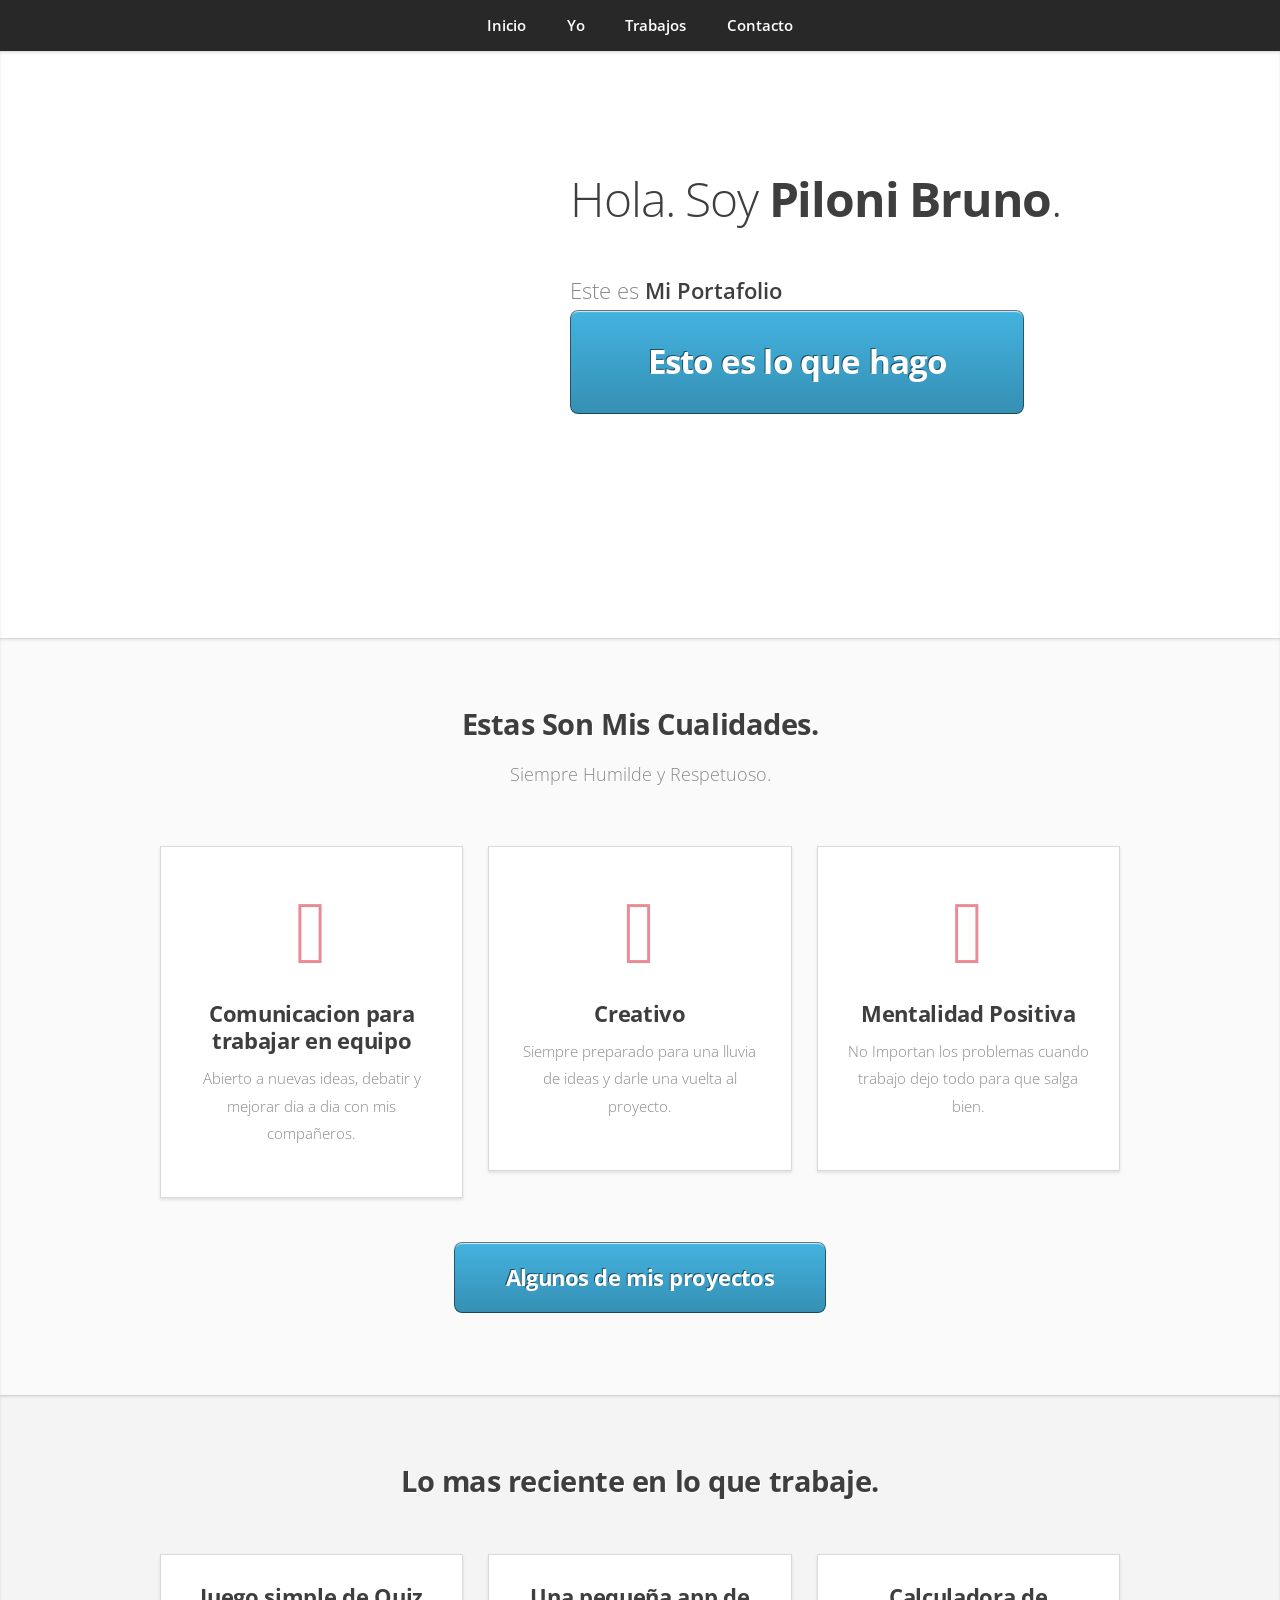
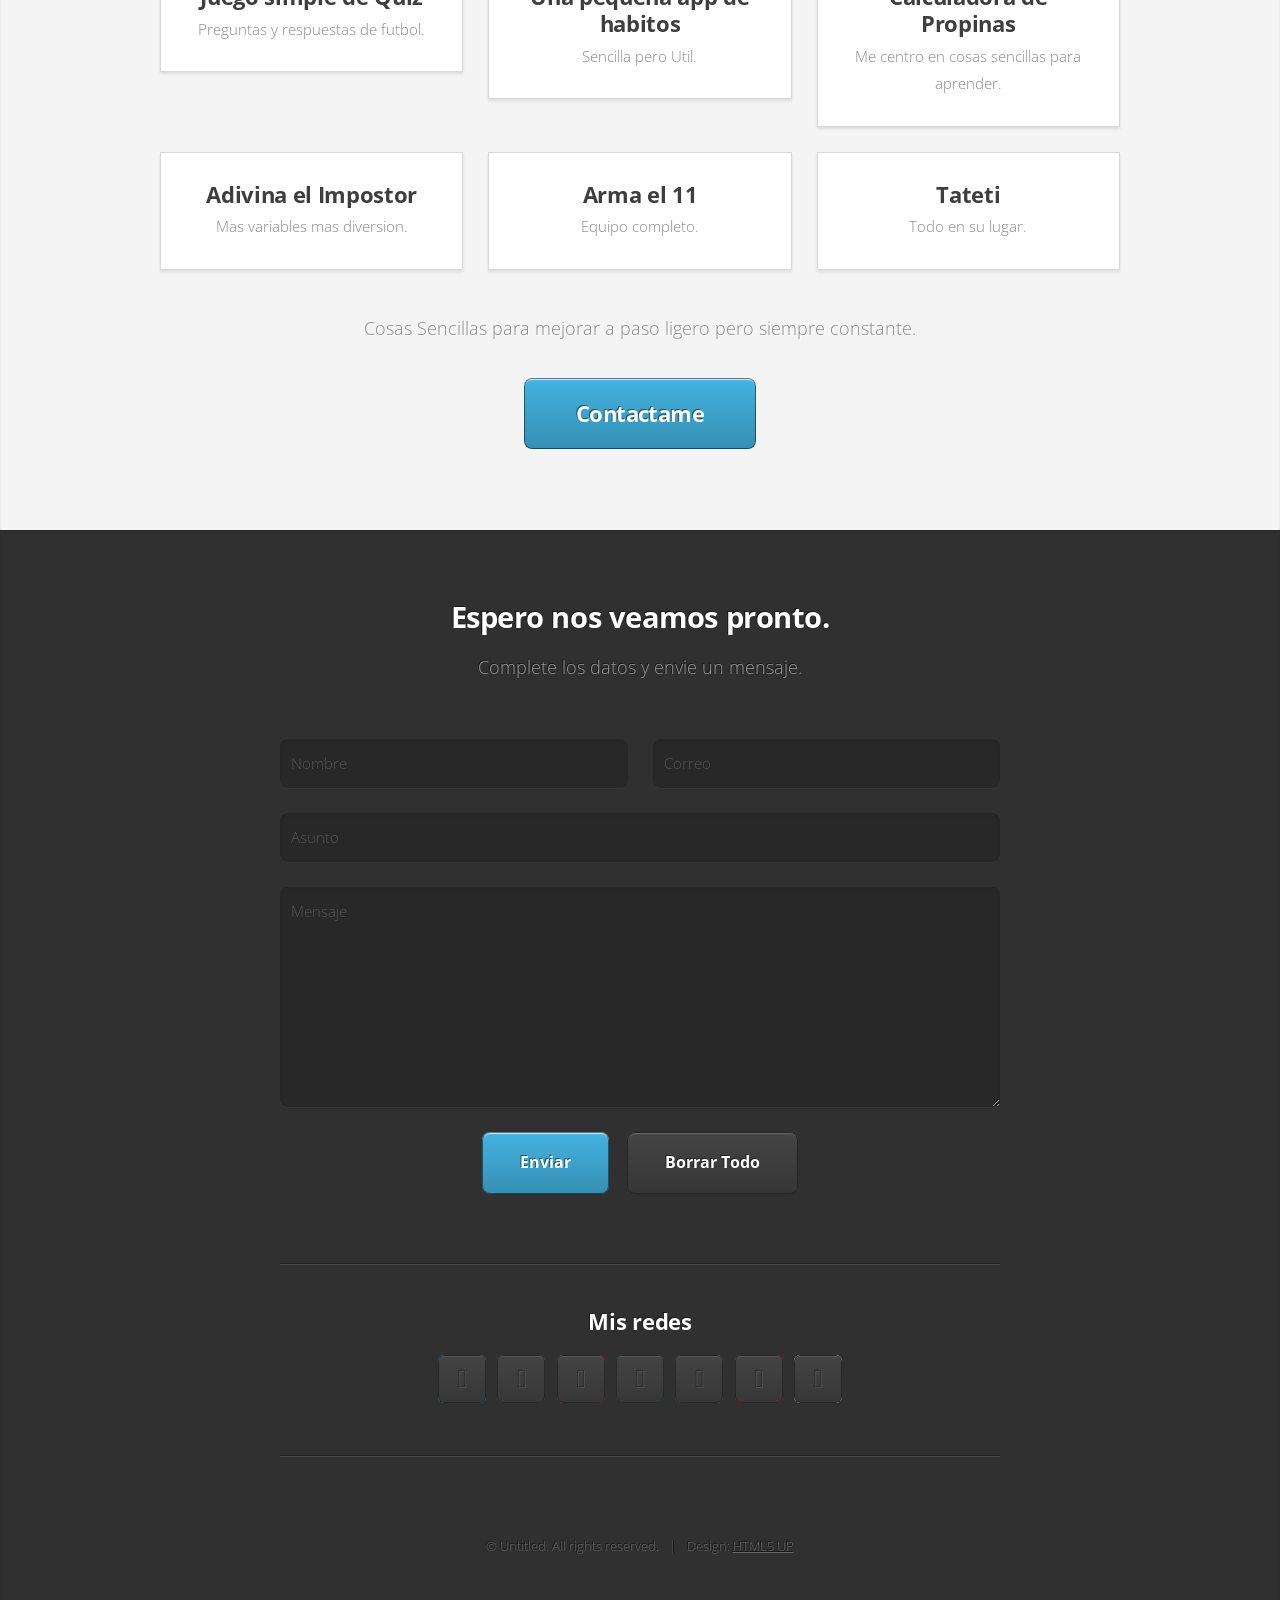
==== index.html @ ddb594d1 "a cambio de ubicacion de los archivos" ====
<!DOCTYPE HTML>
<!--
	Miniport by HTML5 UP
	html5up.net | @ajlkn
	Free for personal and commercial use under the CCA 3.0 license (html5up.net/license)
-->
<html>
	<head>
		<title>Miniport by HTML5 UP</title>
		<meta charset="utf-8" />
		<meta name="viewport" content="width=device-width, initial-scale=1, user-scalable=no" />
		<link rel="stylesheet" href="assets/css/main.css" />
	</head>
	<body class="is-preload">

		<!-- Nav -->
			<nav id="nav">
				<ul class="container">
					<li><a href="#top">Inicio</a></li>
					<li><a href="#work">Yo</a></li>
					<li><a href="#portfolio">Trabajos</a></li>
					<li><a href="#contact">Contacto</a></li>
				</ul>
			</nav>

		<!-- Home -->
			<article id="top" class="wrapper style1">
				<div class="container">
					<div class="row">
						<div class="col-4 col-5-large col-12-medium">
							<span class="image fit"><img src="images/pic00.jpeg" alt="" /></span>
						</div>
						<div class="col-8 col-7-large col-12-medium">
							<header>
								<h1>Hola. Soy <strong>Piloni Bruno</strong>.</h1>
							</header>
							<p>Este es <strong>Mi Portafolio</strong> 
							<a href="#work" class="button large scrolly">Esto es lo que hago</a>
						</div>
					</div>
				</div>
			</article>

		<!-- Work -->
			<article id="work" class="wrapper style2">
				<div class="container">
					<header>
						<h2>Estas Son Mis Cualidades.</h2>
						<p>Siempre Humilde y Respetuoso.</p>
					</header>
					<div class="row aln-center">
						<div class="col-4 col-6-medium col-12-small">
							<section class="box style1">
								<span class="icon featured fa-comments"></span>
								<h3>Comunicacion para trabajar en equipo</h3>
								<p>Abierto a nuevas ideas, debatir y mejorar dia a dia con mis compañeros.</p>
							</section>
						</div>
						<div class="col-4 col-6-medium col-12-small">
							<section class="box style1">
								<span class="icon solid featured fa-camera-retro"></span>
								<h3>Creativo</h3>
								<p>Siempre preparado para una lluvia de ideas y darle una vuelta al proyecto.</p>
							</section>
						</div>
						<div class="col-4 col-6-medium col-12-small">
							<section class="box style1">
								<span class="icon featured fa-thumbs-up"></span>
								<h3>Mentalidad Positiva</h3>
								<p>No Importan los problemas cuando trabajo dejo todo para que salga bien.</p>
							</section>
						</div>
					</div>
					<footer>
						<a href="#portfolio" class="button large scrolly">Algunos de mis proyectos</a>
					</footer>
				</div>
			</article>

		<!-- Portfolio -->
			<article id="portfolio" class="wrapper style3">
				<div class="container">
					<header>
						<h2>Lo mas reciente en lo que trabaje.</h2>
					</header>
					<div class="row">
						<div class="col-4 col-6-medium col-12-small">
							<article class="box style2">
								<a href="#" class="image featured"><img src="images/pic01.jpg" alt="" /></a>
								<h3><a href="#">Juego simple de Quiz</a></h3>
								<p>Preguntas y respuestas de futbol.</p>
							</article>
						</div>
						<div class="col-4 col-6-medium col-12-small">
							<article class="box style2">
								<a href="#" class="image featured"><img src="images/pic02.jpg" alt="" /></a>
								<h3><a href="#">Una pequeña app de habitos</a></h3>
								<p>Sencilla pero Util.</p>
							</article>
						</div>
						<div class="col-4 col-6-medium col-12-small">
							<article class="box style2">
								<a href="#" class="image featured"><img src="images/pic03.jpg" alt="" /></a>
								<h3><a href="#">Calculadora de Propinas</a></h3>
								<p>Me centro en cosas sencillas para aprender.</p>
							</article>
						</div>
						<div class="col-4 col-6-medium col-12-small">
							<article class="box style2">
								<a href="#" class="image featured"><img src="images/pic04.jpeg" alt="" /></a>
								<h3><a href="#">Adivina el Impostor</a></h3>
								<p>Mas variables mas diversion.</p>
							</article>
						</div>
						<div class="col-4 col-6-medium col-12-small">
							<article class="box style2">
								<a href="#" class="image featured"><img src="images/pic05.jpeg" alt="" /></a>
								<h3><a href="#">Arma el 11</a></h3>
								<p>Equipo completo.</p>
							</article>
						</div>
						<div class="col-4 col-6-medium col-12-small">
							<article class="box style2">
								<a href="#" class="image featured"><img src="images/pic06.jpeg" alt="" /></a>
								<h3><a href="#">Tateti</a></h3>
								<p>Todo en su lugar.</p>
							</article>
						</div>
					</div>
					<footer>
						<p>Cosas Sencillas para mejorar a paso ligero pero siempre constante.</p>
						<a href="#contact" class="button large scrolly">Contactame</a>
					</footer>
				</div>
			</article>

		<!-- Contact -->
			<article id="contact" class="wrapper style4">
				<div class="container medium">
					<header>
						<h2>Espero nos veamos pronto.</h2>
						<p>Complete los datos y envie un mensaje.</p>
					</header>
					<div class="row">
						<div class="col-12">
							<form method="post" action="#">
								<div class="row">
									<div class="col-6 col-12-small">
										<input type="text" name="name" id="name" placeholder="Nombre" />
									</div>
									<div class="col-6 col-12-small">
										<input type="text" name="email" id="email" placeholder="Correo" />
									</div>
									<div class="col-12">
										<input type="text" name="subject" id="subject" placeholder="Asunto" />
									</div>
									<div class="col-12">
										<textarea name="message" id="message" placeholder="Mensaje"></textarea>
									</div>
									<div class="col-12">
										<ul class="actions">
											<li><input type="submit" value="Enviar" /></li>
											<li><input type="reset" value="Borrar Todo" class="alt" /></li>
										</ul>
									</div>
								</div>
							</form>
						</div>
						<div class="col-12">
							<hr />
							<h3>Mis redes</h3>
							<ul class="social">
								<li><a href="#" class="icon brands fa-twitter"><span class="label">Twitter</span></a></li>
								<li><a href="#" class="icon brands fa-facebook-f"><span class="label">Facebook</span></a></li>
								<li><a href="#" class="icon brands fa-dribbble"><span class="label">Dribbble</span></a></li>
								<li><a href="#" class="icon brands fa-linkedin-in"><span class="label">LinkedIn</span></a></li>
								<li><a href="#" class="icon brands fa-tumblr"><span class="label">Tumblr</span></a></li>
								<li><a href="#" class="icon brands fa-google-plus"><span class="label">Google+</span></a></li>
								<li><a href="#" class="icon brands fa-github"><span class="label">Github</span></a></li>
								<!--
								<li><a href="#" class="icon solid fa-rss"><span>RSS</span></a></li>
								<li><a href="#" class="icon brands fa-instagram"><span>Instagram</span></a></li>
								<li><a href="#" class="icon brands fa-foursquare"><span>Foursquare</span></a></li>
								<li><a href="#" class="icon brands fa-skype"><span>Skype</span></a></li>
								<li><a href="#" class="icon brands fa-soundcloud"><span>Soundcloud</span></a></li>
								<li><a href="#" class="icon brands fa-youtube"><span>YouTube</span></a></li>
								<li><a href="#" class="icon brands fa-blogger"><span>Blogger</span></a></li>
								<li><a href="#" class="icon brands fa-flickr"><span>Flickr</span></a></li>
								<li><a href="#" class="icon brands fa-vimeo"><span>Vimeo</span></a></li>
								-->
							</ul>
							<hr />
						</div>
					</div>
					<footer>
						<ul id="copyright">
							<li>&copy; Untitled. All rights reserved.</li><li>Design: <a href="http://html5up.net">HTML5 UP</a></li>
						</ul>
					</footer>
				</div>
			</article>

		<!-- Scripts -->
			<script src="assets/js/jquery.min.js"></script>
			<script src="assets/js/jquery.scrolly.min.js"></script>
			<script src="assets/js/browser.min.js"></script>
			<script src="assets/js/breakpoints.min.js"></script>
			<script src="assets/js/util.js"></script>
			<script src="assets/js/main.js"></script>

	</body>
</html>
---- assets/css/main.css ----
@import url("https://fonts.googleapis.com/css?family=Open+Sans:300,300italic,600,600italic,700");
@import url("fontawesome-all.min.css");

/*
	Miniport by HTML5 UP
	html5up.net | @ajlkn
	Free for personal and commercial use under the CCA 3.0 license (html5up.net/license)
*/

html, body, div, span, applet, object,
iframe, h1, h2, h3, h4, h5, h6, p, blockquote,
pre, a, abbr, acronym, address, big, cite,
code, del, dfn, em, img, ins, kbd, q, s, samp,
small, strike, strong, sub, sup, tt, var, b,
u, i, center, dl, dt, dd, ol, ul, li, fieldset,
form, label, legend, table, caption, tbody,
tfoot, thead, tr, th, td, article, aside,
canvas, details, embed, figure, figcaption,
footer, header, hgroup, menu, nav, output, ruby,
section, summary, time, mark, audio, video {
	margin: 0;
	padding: 0;
	border: 0;
	font-size: 100%;
	font: inherit;
	vertical-align: baseline;}

article, aside, details, figcaption, figure,
footer, header, hgroup, menu, nav, section {
	display: block;}

body {
	line-height: 1;
}

ol, ul {
	list-style: none;
}

blockquote, q {
	quotes: none;
}

	blockquote:before, blockquote:after, q:before, q:after {
		content: '';
		content: none;
	}

table {
	border-collapse: collapse;
	border-spacing: 0;
}

body {
	-webkit-text-size-adjust: none;
}

mark {
	background-color: transparent;
	color: inherit;
}

input::-moz-focus-inner {
	border: 0;
	padding: 0;
}

input, select, textarea {
	-moz-appearance: none;
	-webkit-appearance: none;
	-ms-appearance: none;
	appearance: none;
}

/* Basic */

	html {
		box-sizing: border-box;
	}

	*, *:before, *:after {
		box-sizing: inherit;
	}

	body {
		padding-top: 3.5em;
	}

		body.is-preload *, body.is-preload *:before, body.is-preload *:after {
			-moz-animation: none !important;
			-webkit-animation: none !important;
			-ms-animation: none !important;
			animation: none !important;
			-moz-transition: none !important;
			-webkit-transition: none !important;
			-ms-transition: none !important;
			transition: none !important;
		}

	body, input, textarea, select {
		font-family: 'Open Sans', sans-serif;
		line-height: 1.85em;
		color: #888;
		font-weight: 300;
		font-size: 13pt;
	}

	a {
		-moz-transition: color .2s ease-in-out;
		-webkit-transition: color .2s ease-in-out;
		-ms-transition: color .2s ease-in-out;
		transition: color .2s ease-in-out;
		color: #43B3E0;
		text-decoration: underline;
	}

		a:hover {
			color: #43bff0 !important;
		}

		a img {
			border: 0;
		}

	b, strong {
		font-weight: 600;
		color: #3e3e3e;
	}

	i, em {
		font-style: italic;
	}

	sub {
		position: relative;
		top: 0.5em;
		font-size: 0.8em;
	}

	sup {
		position: relative;
		top: -0.5em;
		font-size: 0.8em;
	}

	blockquote {
		border-left: solid 0.75em #eee;
		padding: 1em 0 1em 1.5em;
		font-style: italic;
	}

	h1, h2, h3, h4, h5, h6 {
		color: #3e3e3e;
		margin: 0 0 0.75em 0;
	}

	h1 a, h2 a, h3 a, h4 a, h5 a, h6 a {
		text-decoration: none;
		color: inherit;
	}

	h2, h3, h4, h5, h6 {
		font-weight: 700;
	}

	h1 {
		font-size: 3.25em;
		letter-spacing: -0.025em;
		font-weight: 300;
	}

		h1 strong {
			font-weight: 700;
		}

	h2 {
		font-size: 2em;
		letter-spacing: -0.015em;
	}

	h3 {
		font-size: 1.5em;
		letter-spacing: -0.015em;
	}

	em, i {
		font-style: italic;
	}

	br.clear {
		clear: both;
	}

	hr {
		border: 0;
		border-top: solid 1px #444;
		border-top-color: rgba(0, 0, 0, 0.35);
		box-shadow: 0px 1px 0px 0px rgba(255, 255, 255, 0.1);
		height: 1px;
		margin: 3em 0;
	}

	p, ul, ol, dl, table {
		margin-bottom: 2em;
	}

	header {
		margin: 0 0 3em 0;
	}

		header > p {
			font-size: 1.25em;
			margin: 0;
		}

	footer {
		margin: 3em 0 0 0;
	}

		footer > p {
			font-size: 1.25em;
		}

/* Container */

	.container {
		margin: 0 auto;
		max-width: calc(100% - 50px);
		width: 1200px;
	}

		.container.medium {
			width: 900px;
		}

		@media screen and (max-width: 1680px) {

			.container {
				width: 1200px;
			}

				.container.medium {
					width: 900px;
				}

		}

		@media screen and (max-width: 1280px) {

			.container {
				width: 960px;
			}

				.container.medium {
					width: 720px;
				}

		}

		@media screen and (max-width: 980px) {

			.container {
				width: 100%;
			}

				.container.medium {
					width: 75%;
				}

		}

		@media screen and (max-width: 736px) {

			.container {
				width: 100%;
				max-width: calc(100% - 30px);
			}

				.container.medium {
					width: 100%;
				}

		}

/* Row */

	.row {
		display: flex;
		flex-wrap: wrap;
		box-sizing: border-box;
		align-items: stretch;
	}

		.row > * {
			box-sizing: border-box;
		}

		.row.gtr-uniform > * > :last-child {
			margin-bottom: 0;
		}

		.row.aln-left {
			justify-content: flex-start;
		}

		.row.aln-center {
			justify-content: center;
		}

		.row.aln-right {
			justify-content: flex-end;
		}

		.row.aln-top {
			align-items: flex-start;
		}

		.row.aln-middle {
			align-items: center;
		}

		.row.aln-bottom {
			align-items: flex-end;
		}

		.row > .imp {
			order: -1;
		}

		.row > .col-1 {
			width: 8.33333%;
		}

		.row > .off-1 {
			margin-left: 8.33333%;
		}

		.row > .col-2 {
			width: 16.66667%;
		}

		.row > .off-2 {
			margin-left: 16.66667%;
		}

		.row > .col-3 {
			width: 25%;
		}

		.row > .off-3 {
			margin-left: 25%;
		}

		.row > .col-4 {
			width: 33.33333%;
		}

		.row > .off-4 {
			margin-left: 33.33333%;
		}

		.row > .col-5 {
			width: 41.66667%;
		}

		.row > .off-5 {
			margin-left: 41.66667%;
		}

		.row > .col-6 {
			width: 50%;
		}

		.row > .off-6 {
			margin-left: 50%;
		}

		.row > .col-7 {
			width: 58.33333%;
		}

		.row > .off-7 {
			margin-left: 58.33333%;
		}

		.row > .col-8 {
			width: 66.66667%;
		}

		.row > .off-8 {
			margin-left: 66.66667%;
		}

		.row > .col-9 {
			width: 75%;
		}

		.row > .off-9 {
			margin-left: 75%;
		}

		.row > .col-10 {
			width: 83.33333%;
		}

		.row > .off-10 {
			margin-left: 83.33333%;
		}

		.row > .col-11 {
			width: 91.66667%;
		}

		.row > .off-11 {
			margin-left: 91.66667%;
		}

		.row > .col-12 {
			width: 100%;
		}

		.row > .off-12 {
			margin-left: 100%;
		}

		.row.gtr-0 {
			margin-top: 0px;
			margin-left: 0px;
		}

			.row.gtr-0 > * {
				padding: 0px 0 0 0px;
			}

			.row.gtr-0.gtr-uniform {
				margin-top: 0px;
			}

				.row.gtr-0.gtr-uniform > * {
					padding-top: 0px;
				}

		.row.gtr-25 {
			margin-top: -6.25px;
			margin-left: -6.25px;
		}

			.row.gtr-25 > * {
				padding: 6.25px 0 0 6.25px;
			}

			.row.gtr-25.gtr-uniform {
				margin-top: -6.25px;
			}

				.row.gtr-25.gtr-uniform > * {
					padding-top: 6.25px;
				}

		.row.gtr-50 {
			margin-top: -12.5px;
			margin-left: -12.5px;
		}

			.row.gtr-50 > * {
				padding: 12.5px 0 0 12.5px;
			}

			.row.gtr-50.gtr-uniform {
				margin-top: -12.5px;
			}

				.row.gtr-50.gtr-uniform > * {
					padding-top: 12.5px;
				}

		.row {
			margin-top: -25px;
			margin-left: -25px;
		}

			.row > * {
				padding: 25px 0 0 25px;
			}

			.row.gtr-uniform {
				margin-top: -25px;
			}

				.row.gtr-uniform > * {
					padding-top: 25px;
				}

		.row.gtr-150 {
			margin-top: -37.5px;
			margin-left: -37.5px;
		}

			.row.gtr-150 > * {
				padding: 37.5px 0 0 37.5px;
			}

			.row.gtr-150.gtr-uniform {
				margin-top: -37.5px;
			}

				.row.gtr-150.gtr-uniform > * {
					padding-top: 37.5px;
				}

		.row.gtr-200 {
			margin-top: -50px;
			margin-left: -50px;
		}

			.row.gtr-200 > * {
				padding: 50px 0 0 50px;
			}

			.row.gtr-200.gtr-uniform {
				margin-top: -50px;
			}

				.row.gtr-200.gtr-uniform > * {
					padding-top: 50px;
				}

		@media screen and (max-width: 1680px) {

			.row {
				display: flex;
				flex-wrap: wrap;
				box-sizing: border-box;
				align-items: stretch;
			}

				.row > * {
					box-sizing: border-box;
				}

				.row.gtr-uniform > * > :last-child {
					margin-bottom: 0;
				}

				.row.aln-left {
					justify-content: flex-start;
				}

				.row.aln-center {
					justify-content: center;
				}

				.row.aln-right {
					justify-content: flex-end;
				}

				.row.aln-top {
					align-items: flex-start;
				}

				.row.aln-middle {
					align-items: center;
				}

				.row.aln-bottom {
					align-items: flex-end;
				}

				.row > .imp-xlarge {
					order: -1;
				}

				.row > .col-1-xlarge {
					width: 8.33333%;
				}

				.row > .off-1-xlarge {
					margin-left: 8.33333%;
				}

				.row > .col-2-xlarge {
					width: 16.66667%;
				}

				.row > .off-2-xlarge {
					margin-left: 16.66667%;
				}

				.row > .col-3-xlarge {
					width: 25%;
				}

				.row > .off-3-xlarge {
					margin-left: 25%;
				}

				.row > .col-4-xlarge {
					width: 33.33333%;
				}

				.row > .off-4-xlarge {
					margin-left: 33.33333%;
				}

				.row > .col-5-xlarge {
					width: 41.66667%;
				}

				.row > .off-5-xlarge {
					margin-left: 41.66667%;
				}

				.row > .col-6-xlarge {
					width: 50%;
				}

				.row > .off-6-xlarge {
					margin-left: 50%;
				}

				.row > .col-7-xlarge {
					width: 58.33333%;
				}

				.row > .off-7-xlarge {
					margin-left: 58.33333%;
				}

				.row > .col-8-xlarge {
					width: 66.66667%;
				}

				.row > .off-8-xlarge {
					margin-left: 66.66667%;
				}

				.row > .col-9-xlarge {
					width: 75%;
				}

				.row > .off-9-xlarge {
					margin-left: 75%;
				}

				.row > .col-10-xlarge {
					width: 83.33333%;
				}

				.row > .off-10-xlarge {
					margin-left: 83.33333%;
				}

				.row > .col-11-xlarge {
					width: 91.66667%;
				}

				.row > .off-11-xlarge {
					margin-left: 91.66667%;
				}

				.row > .col-12-xlarge {
					width: 100%;
				}

				.row > .off-12-xlarge {
					margin-left: 100%;
				}

				.row.gtr-0 {
					margin-top: 0px;
					margin-left: 0px;
				}

					.row.gtr-0 > * {
						padding: 0px 0 0 0px;
					}

					.row.gtr-0.gtr-uniform {
						margin-top: 0px;
					}

						.row.gtr-0.gtr-uniform > * {
							padding-top: 0px;
						}

				.row.gtr-25 {
					margin-top: -6.25px;
					margin-left: -6.25px;
				}

					.row.gtr-25 > * {
						padding: 6.25px 0 0 6.25px;
					}

					.row.gtr-25.gtr-uniform {
						margin-top: -6.25px;
					}

						.row.gtr-25.gtr-uniform > * {
							padding-top: 6.25px;
						}

				.row.gtr-50 {
					margin-top: -12.5px;
					margin-left: -12.5px;
				}

					.row.gtr-50 > * {
						padding: 12.5px 0 0 12.5px;
					}

					.row.gtr-50.gtr-uniform {
						margin-top: -12.5px;
					}

						.row.gtr-50.gtr-uniform > * {
							padding-top: 12.5px;
						}

				.row {
					margin-top: -25px;
					margin-left: -25px;
				}

					.row > * {
						padding: 25px 0 0 25px;
					}

					.row.gtr-uniform {
						margin-top: -25px;
					}

						.row.gtr-uniform > * {
							padding-top: 25px;
						}

				.row.gtr-150 {
					margin-top: -37.5px;
					margin-left: -37.5px;
				}

					.row.gtr-150 > * {
						padding: 37.5px 0 0 37.5px;
					}

					.row.gtr-150.gtr-uniform {
						margin-top: -37.5px;
					}

						.row.gtr-150.gtr-uniform > * {
							padding-top: 37.5px;
						}

				.row.gtr-200 {
					margin-top: -50px;
					margin-left: -50px;
				}

					.row.gtr-200 > * {
						padding: 50px 0 0 50px;
					}

					.row.gtr-200.gtr-uniform {
						margin-top: -50px;
					}

						.row.gtr-200.gtr-uniform > * {
							padding-top: 50px;
						}

		}

		@media screen and (max-width: 1280px) {

			.row {
				display: flex;
				flex-wrap: wrap;
				box-sizing: border-box;
				align-items: stretch;
			}

				.row > * {
					box-sizing: border-box;
				}

				.row.gtr-uniform > * > :last-child {
					margin-bottom: 0;
				}

				.row.aln-left {
					justify-content: flex-start;
				}

				.row.aln-center {
					justify-content: center;
				}

				.row.aln-right {
					justify-content: flex-end;
				}

				.row.aln-top {
					align-items: flex-start;
				}

				.row.aln-middle {
					align-items: center;
				}

				.row.aln-bottom {
					align-items: flex-end;
				}

				.row > .imp-large {
					order: -1;
				}

				.row > .col-1-large {
					width: 8.33333%;
				}

				.row > .off-1-large {
					margin-left: 8.33333%;
				}

				.row > .col-2-large {
					width: 16.66667%;
				}

				.row > .off-2-large {
					margin-left: 16.66667%;
				}

				.row > .col-3-large {
					width: 25%;
				}

				.row > .off-3-large {
					margin-left: 25%;
				}

				.row > .col-4-large {
					width: 33.33333%;
				}

				.row > .off-4-large {
					margin-left: 33.33333%;
				}

				.row > .col-5-large {
					width: 41.66667%;
				}

				.row > .off-5-large {
					margin-left: 41.66667%;
				}

				.row > .col-6-large {
					width: 50%;
				}

				.row > .off-6-large {
					margin-left: 50%;
				}

				.row > .col-7-large {
					width: 58.33333%;
				}

				.row > .off-7-large {
					margin-left: 58.33333%;
				}

				.row > .col-8-large {
					width: 66.66667%;
				}

				.row > .off-8-large {
					margin-left: 66.66667%;
				}

				.row > .col-9-large {
					width: 75%;
				}

				.row > .off-9-large {
					margin-left: 75%;
				}

				.row > .col-10-large {
					width: 83.33333%;
				}

				.row > .off-10-large {
					margin-left: 83.33333%;
				}

				.row > .col-11-large {
					width: 91.66667%;
				}

				.row > .off-11-large {
					margin-left: 91.66667%;
				}

				.row > .col-12-large {
					width: 100%;
				}

				.row > .off-12-large {
					margin-left: 100%;
				}

				.row.gtr-0 {
					margin-top: 0px;
					margin-left: 0px;
				}

					.row.gtr-0 > * {
						padding: 0px 0 0 0px;
					}

					.row.gtr-0.gtr-uniform {
						margin-top: 0px;
					}

						.row.gtr-0.gtr-uniform > * {
							padding-top: 0px;
						}

				.row.gtr-25 {
					margin-top: -6.25px;
					margin-left: -6.25px;
				}

					.row.gtr-25 > * {
						padding: 6.25px 0 0 6.25px;
					}

					.row.gtr-25.gtr-uniform {
						margin-top: -6.25px;
					}

						.row.gtr-25.gtr-uniform > * {
							padding-top: 6.25px;
						}

				.row.gtr-50 {
					margin-top: -12.5px;
					margin-left: -12.5px;
				}

					.row.gtr-50 > * {
						padding: 12.5px 0 0 12.5px;
					}

					.row.gtr-50.gtr-uniform {
						margin-top: -12.5px;
					}

						.row.gtr-50.gtr-uniform > * {
							padding-top: 12.5px;
						}

				.row {
					margin-top: -25px;
					margin-left: -25px;
				}

					.row > * {
						padding: 25px 0 0 25px;
					}

					.row.gtr-uniform {
						margin-top: -25px;
					}

						.row.gtr-uniform > * {
							padding-top: 25px;
						}

				.row.gtr-150 {
					margin-top: -37.5px;
					margin-left: -37.5px;
				}

					.row.gtr-150 > * {
						padding: 37.5px 0 0 37.5px;
					}

					.row.gtr-150.gtr-uniform {
						margin-top: -37.5px;
					}

						.row.gtr-150.gtr-uniform > * {
							padding-top: 37.5px;
						}

				.row.gtr-200 {
					margin-top: -50px;
					margin-left: -50px;
				}

					.row.gtr-200 > * {
						padding: 50px 0 0 50px;
					}

					.row.gtr-200.gtr-uniform {
						margin-top: -50px;
					}

						.row.gtr-200.gtr-uniform > * {
							padding-top: 50px;
						}

		}

		@media screen and (max-width: 980px) {

			.row {
				display: flex;
				flex-wrap: wrap;
				box-sizing: border-box;
				align-items: stretch;
			}

				.row > * {
					box-sizing: border-box;
				}

				.row.gtr-uniform > * > :last-child {
					margin-bottom: 0;
				}

				.row.aln-left {
					justify-content: flex-start;
				}

				.row.aln-center {
					justify-content: center;
				}

				.row.aln-right {
					justify-content: flex-end;
				}

				.row.aln-top {
					align-items: flex-start;
				}

				.row.aln-middle {
					align-items: center;
				}

				.row.aln-bottom {
					align-items: flex-end;
				}

				.row > .imp-medium {
					order: -1;
				}

				.row > .col-1-medium {
					width: 8.33333%;
				}

				.row > .off-1-medium {
					margin-left: 8.33333%;
				}

				.row > .col-2-medium {
					width: 16.66667%;
				}

				.row > .off-2-medium {
					margin-left: 16.66667%;
				}

				.row > .col-3-medium {
					width: 25%;
				}

				.row > .off-3-medium {
					margin-left: 25%;
				}

				.row > .col-4-medium {
					width: 33.33333%;
				}

				.row > .off-4-medium {
					margin-left: 33.33333%;
				}

				.row > .col-5-medium {
					width: 41.66667%;
				}

				.row > .off-5-medium {
					margin-left: 41.66667%;
				}

				.row > .col-6-medium {
					width: 50%;
				}

				.row > .off-6-medium {
					margin-left: 50%;
				}

				.row > .col-7-medium {
					width: 58.33333%;
				}

				.row > .off-7-medium {
					margin-left: 58.33333%;
				}

				.row > .col-8-medium {
					width: 66.66667%;
				}

				.row > .off-8-medium {
					margin-left: 66.66667%;
				}

				.row > .col-9-medium {
					width: 75%;
				}

				.row > .off-9-medium {
					margin-left: 75%;
				}

				.row > .col-10-medium {
					width: 83.33333%;
				}

				.row > .off-10-medium {
					margin-left: 83.33333%;
				}

				.row > .col-11-medium {
					width: 91.66667%;
				}

				.row > .off-11-medium {
					margin-left: 91.66667%;
				}

				.row > .col-12-medium {
					width: 100%;
				}

				.row > .off-12-medium {
					margin-left: 100%;
				}

				.row.gtr-0 {
					margin-top: 0px;
					margin-left: 0px;
				}

					.row.gtr-0 > * {
						padding: 0px 0 0 0px;
					}

					.row.gtr-0.gtr-uniform {
						margin-top: 0px;
					}

						.row.gtr-0.gtr-uniform > * {
							padding-top: 0px;
						}

				.row.gtr-25 {
					margin-top: -6.25px;
					margin-left: -6.25px;
				}

					.row.gtr-25 > * {
						padding: 6.25px 0 0 6.25px;
					}

					.row.gtr-25.gtr-uniform {
						margin-top: -6.25px;
					}

						.row.gtr-25.gtr-uniform > * {
							padding-top: 6.25px;
						}

				.row.gtr-50 {
					margin-top: -12.5px;
					margin-left: -12.5px;
				}

					.row.gtr-50 > * {
						padding: 12.5px 0 0 12.5px;
					}

					.row.gtr-50.gtr-uniform {
						margin-top: -12.5px;
					}

						.row.gtr-50.gtr-uniform > * {
							padding-top: 12.5px;
						}

				.row {
					margin-top: -25px;
					margin-left: -25px;
				}

					.row > * {
						padding: 25px 0 0 25px;
					}

					.row.gtr-uniform {
						margin-top: -25px;
					}

						.row.gtr-uniform > * {
							padding-top: 25px;
						}

				.row.gtr-150 {
					margin-top: -37.5px;
					margin-left: -37.5px;
				}

					.row.gtr-150 > * {
						padding: 37.5px 0 0 37.5px;
					}

					.row.gtr-150.gtr-uniform {
						margin-top: -37.5px;
					}

						.row.gtr-150.gtr-uniform > * {
							padding-top: 37.5px;
						}

				.row.gtr-200 {
					margin-top: -50px;
					margin-left: -50px;
				}

					.row.gtr-200 > * {
						padding: 50px 0 0 50px;
					}

					.row.gtr-200.gtr-uniform {
						margin-top: -50px;
					}

						.row.gtr-200.gtr-uniform > * {
							padding-top: 50px;
						}

		}

		@media screen and (max-width: 736px) {

			.row {
				display: flex;
				flex-wrap: wrap;
				box-sizing: border-box;
				align-items: stretch;
			}

				.row > * {
					box-sizing: border-box;
				}

				.row.gtr-uniform > * > :last-child {
					margin-bottom: 0;
				}

				.row.aln-left {
					justify-content: flex-start;
				}

				.row.aln-center {
					justify-content: center;
				}

				.row.aln-right {
					justify-content: flex-end;
				}

				.row.aln-top {
					align-items: flex-start;
				}

				.row.aln-middle {
					align-items: center;
				}

				.row.aln-bottom {
					align-items: flex-end;
				}

				.row > .imp-small {
					order: -1;
				}

				.row > .col-1-small {
					width: 8.33333%;
				}

				.row > .off-1-small {
					margin-left: 8.33333%;
				}

				.row > .col-2-small {
					width: 16.66667%;
				}

				.row > .off-2-small {
					margin-left: 16.66667%;
				}

				.row > .col-3-small {
					width: 25%;
				}

				.row > .off-3-small {
					margin-left: 25%;
				}

				.row > .col-4-small {
					width: 33.33333%;
				}

				.row > .off-4-small {
					margin-left: 33.33333%;
				}

				.row > .col-5-small {
					width: 41.66667%;
				}

				.row > .off-5-small {
					margin-left: 41.66667%;
				}

				.row > .col-6-small {
					width: 50%;
				}

				.row > .off-6-small {
					margin-left: 50%;
				}

				.row > .col-7-small {
					width: 58.33333%;
				}

				.row > .off-7-small {
					margin-left: 58.33333%;
				}

				.row > .col-8-small {
					width: 66.66667%;
				}

				.row > .off-8-small {
					margin-left: 66.66667%;
				}

				.row > .col-9-small {
					width: 75%;
				}

				.row > .off-9-small {
					margin-left: 75%;
				}

				.row > .col-10-small {
					width: 83.33333%;
				}

				.row > .off-10-small {
					margin-left: 83.33333%;
				}

				.row > .col-11-small {
					width: 91.66667%;
				}

				.row > .off-11-small {
					margin-left: 91.66667%;
				}

				.row > .col-12-small {
					width: 100%;
				}

				.row > .off-12-small {
					margin-left: 100%;
				}

				.row.gtr-0 {
					margin-top: 0px;
					margin-left: 0px;
				}

					.row.gtr-0 > * {
						padding: 0px 0 0 0px;
					}

					.row.gtr-0.gtr-uniform {
						margin-top: 0px;
					}

						.row.gtr-0.gtr-uniform > * {
							padding-top: 0px;
						}

				.row.gtr-25 {
					margin-top: -3.75px;
					margin-left: -3.75px;
				}

					.row.gtr-25 > * {
						padding: 3.75px 0 0 3.75px;
					}

					.row.gtr-25.gtr-uniform {
						margin-top: -3.75px;
					}

						.row.gtr-25.gtr-uniform > * {
							padding-top: 3.75px;
						}

				.row.gtr-50 {
					margin-top: -7.5px;
					margin-left: -7.5px;
				}

					.row.gtr-50 > * {
						padding: 7.5px 0 0 7.5px;
					}

					.row.gtr-50.gtr-uniform {
						margin-top: -7.5px;
					}

						.row.gtr-50.gtr-uniform > * {
							padding-top: 7.5px;
						}

				.row {
					margin-top: -15px;
					margin-left: -15px;
				}

					.row > * {
						padding: 15px 0 0 15px;
					}

					.row.gtr-uniform {
						margin-top: -15px;
					}

						.row.gtr-uniform > * {
							padding-top: 15px;
						}

				.row.gtr-150 {
					margin-top: -22.5px;
					margin-left: -22.5px;
				}

					.row.gtr-150 > * {
						padding: 22.5px 0 0 22.5px;
					}

					.row.gtr-150.gtr-uniform {
						margin-top: -22.5px;
					}

						.row.gtr-150.gtr-uniform > * {
							padding-top: 22.5px;
						}

				.row.gtr-200 {
					margin-top: -30px;
					margin-left: -30px;
				}

					.row.gtr-200 > * {
						padding: 30px 0 0 30px;
					}

					.row.gtr-200.gtr-uniform {
						margin-top: -30px;
					}

						.row.gtr-200.gtr-uniform > * {
							padding-top: 30px;
						}

		}

/* Form */

	form label {
		color: #3e3e3e;
		font-weight: 700;
		display: block;
		margin: 0 0 0.5em 0;
	}

	form input[type=text],
	form input[type=email],
	form input[type=password],
	form select,
	form textarea {
		-moz-transition: background .2s ease-in-out, box-shadow .2s ease-in-out;
		-webkit-transition: background .2s ease-in-out, box-shadow .2s ease-in-out;
		-ms-transition: background .2s ease-in-out, box-shadow .2s ease-in-out;
		transition: background .2s ease-in-out, box-shadow .2s ease-in-out;
		-webkit-appearance: none;
		display: block;
		border: 0;
		padding: 0.75em;
		font-size: 1em;
		border-radius: 8px;
		border: solid 1px #ddd;
		background: #fff;
		color: #bbb;
		box-shadow: inset 0px 2px 3px 1px rgba(0, 0, 0, 0.05), 0px 1px 0px 0px rgba(255, 255, 255, 0.025);
		width: 100%;
	}

		form input[type=text]:focus,
		form input[type=email]:focus,
		form input[type=password]:focus,
		form select:focus,
		form textarea:focus {
			background: #fafafa;
			box-shadow: inset 0px 2px 5px 0px rgba(0, 0, 0, 0.05), 0px 1px 0px 0px rgba(255, 255, 255, 0.025), inset 0px 0px 2px 1px #43bff0;
		}

	form textarea {
		height: 15em;
	}

	form .actions:last-child {
		margin-bottom: 0;
	}

	form ::-webkit-input-placeholder {
		color: #555 !important;
	}

	form :-moz-placeholder {
		color: #555 !important;
	}

	form ::-moz-placeholder {
		color: #555 !important;
	}

	form :-ms-input-placeholder {
		color: #555 !important;
	}

	form ::-moz-focus-inner {
		border: 0;
	}

/* Tables */

	table {
		width: 100%;
	}

		table.default {
			width: 100%;
		}

			table.default tr {
				border-top: solid 1px #eee;
			}

				table.default tr:first-child {
					border-top: 0;
				}

			table.default td {
				padding: 0.5em 1em 0.5em 1em;
			}

			table.default th {
				text-align: left;
				padding: 0.5em 1em 0.5em 1em;
				font-weight: 600;
				margin: 0 0 1em 0;
			}

			table.default thead {
				background: #4f4f4f;
				color: #fff;
			}

/* Section/Article */

	section, article {
		margin-bottom: 3em;
	}

	section > :last-child,
	article > :last-child,
	section:last-child,
	article:last-child {
		margin-bottom: 0;
	}

/* Image */

	.image {
		display: inline-block;
		position: relative;
	}

		.image img {
			display: block;
			width: 100%;
		}

		.image.fit {
			display: block;
			width: 100%;
		}

		.image.featured {
			display: block;
			width: 100%;
			margin: 0 0 2em 0;
		}

		.image.left {
			float: left;
			margin: 0 2em 2em 0;
		}

		.image.centered {
			display: block;
			margin: 0 0 2em 0;
		}

			.image.centered img {
				margin: 0 auto;
				width: auto;
			}

/* Button */

	input[type="button"],
	input[type="submit"],
	input[type="reset"],
	button,
	.button {
		background-image: url("images/bg.png"), -moz-linear-gradient(top, rgba(0, 0, 0, 0), rgba(0, 0, 0, 0.2));
		background-image: url("images/bg.png"), -webkit-linear-gradient(top, rgba(0, 0, 0, 0), rgba(0, 0, 0, 0.2));
		background-image: url("images/bg.png"), -ms-linear-gradient(top, rgba(0, 0, 0, 0), rgba(0, 0, 0, 0.2));
		background-image: url("images/bg.png"), linear-gradient(top, rgba(0, 0, 0, 0), rgba(0, 0, 0, 0.2));
		-moz-transition: background-color .2s ease-in-out;
		-webkit-transition: background-color .2s ease-in-out;
		-ms-transition: background-color .2s ease-in-out;
		transition: background-color .2s ease-in-out;
		-webkit-appearance: none;
		position: relative;
		display: inline-block;
		color: #fff !important;
		text-decoration: none;
		font-weight: 700;
		border: 0;
		outline: 0;
		cursor: pointer;
		border-radius: 8px;
		text-shadow: -1px -1px 0.5px rgba(0, 0, 0, 0.5);
		overflow: hidden;
		box-shadow: inset 0px 0px 0px 1px rgba(0, 0, 0, 0.5), inset 0px 2px 1px 0px rgba(255, 255, 255, 0.75);
		background-color: #43B3E0;
		padding: 1em 2.35em 1em 2.35em;
		font-size: 1.1em;
		max-width: 24em;
	}

		input[type="button"]:hover,
		input[type="submit"]:hover,
		input[type="reset"]:hover,
		button:hover,
		.button:hover {
			background-color: #43bff0;
			color: #fff !important;
		}

		input[type="button"]:active,
		input[type="submit"]:active,
		input[type="reset"]:active,
		button:active,
		.button:active {
			background-color: #3BA8D3;
			top: 1px;
		}

		input[type="button"].large,
		input[type="submit"].large,
		input[type="reset"].large,
		button.large,
		.button.large {
			font-size: 1.5em;
			letter-spacing: -0.025em;
		}

		input[type="button"].alt,
		input[type="submit"].alt,
		input[type="reset"].alt,
		button.alt,
		.button.alt {
			background-color: #444;
			box-shadow: inset 0px 0px 0px 1px #242424, inset 0px 2px 1px 0px rgba(255, 255, 255, 0.2);
		}

			input[type="button"].alt:hover,
			input[type="submit"].alt:hover,
			input[type="reset"].alt:hover,
			button.alt:hover,
			.button.alt:hover {
				background-color: #4f4f4f;
				color: #fff !important;
			}

			input[type="button"].alt:active,
			input[type="submit"].alt:active,
			input[type="reset"].alt:active,
			button.alt:active,
			.button.alt:active {
				background-color: #3f3f3f;
			}

/* List */

	ul {
		list-style: disc;
		padding-left: 1em;
	}

		ul li {
			padding-left: 0.5em;
		}

	ol {
		list-style: decimal;
		padding-left: 1.25em;
	}

		ol li {
			padding-left: 0.25em;
		}

/* Social */

	ul.social {
		cursor: default;
		margin: 0;
		list-style: none;
		padding-left: 0;
	}

		ul.social li {
			position: relative;
			display: inline-block;
			margin: 0.25em;
			top: 0;
			padding-left: 0;
		}

			ul.social li a {
				-moz-transition: top .2s ease-in-out;
				-webkit-transition: top .2s ease-in-out;
				-ms-transition: top .2s ease-in-out;
				transition: top .2s ease-in-out;
				display: block;
				width: 48px;
				height: 48px;
				border-radius: 6px;
				top: 0;
				position: relative;
			}

				ul.social li a:before {
					background-image: url("images/bg.png"), -moz-linear-gradient(top, rgba(0, 0, 0, 0), rgba(0, 0, 0, 0.2));
					background-image: url("images/bg.png"), -webkit-linear-gradient(top, rgba(0, 0, 0, 0), rgba(0, 0, 0, 0.2));
					background-image: url("images/bg.png"), -ms-linear-gradient(top, rgba(0, 0, 0, 0), rgba(0, 0, 0, 0.2));
					background-image: url("images/bg.png"), linear-gradient(top, rgba(0, 0, 0, 0), rgba(0, 0, 0, 0.2));
					-moz-transition: background-color .2s ease-in-out;
					-webkit-transition: background-color .2s ease-in-out;
					-ms-transition: background-color .2s ease-in-out;
					transition: background-color .2s ease-in-out;
					background-color: #444;
					border-radius: 6px;
					box-shadow: inset 0px 0px 0px 1px #282828, inset 0px 2px 1px 0px rgba(255, 255, 255, 0.1);
					color: #2E2E2E !important;
					display: block;
					font-size: 26px;
					height: 48px;
					line-height: 48px;
					text-align: center;
					outline: 0;
					overflow: hidden;
					text-shadow: 1px 1px 0px rgba(255, 255, 255, 0.1);
					width: 48px;
				}

				ul.social li a.fa-twitter {
					background-color: #2DAAE4;
				}

				ul.social li a.fa-facebook-f {
					background-color: #3C5A98;
				}

				ul.social li a.fa-dribbble {
					background-color: #C4376B;
				}

				ul.social li a.fa-linkedin-in {
					background-color: #006599;
				}

				ul.social li a.fa-tumblr {
					background-color: #51718A;
				}

				ul.social li a.fa-google-plus {
					background-color: #DA2713;
				}

				ul.social li a.fa-github {
					background-color: #FAFAFA;
				}

				ul.social li a.fa-rss {
					background-color: #F2600B;
				}

				ul.social li a.fa-instagram {
					background-color: #E0D7C8;
				}

				ul.social li a.fa-foursquare {
					background-color: #39A3D4;
				}

				ul.social li a.fa-skype {
					background-color: #10BEF1;
				}

				ul.social li a.fa-soundcloud {
					background-color: #FE5419;
				}

				ul.social li a.fa-youtube {
					background-color: #BF2E25;
				}

				ul.social li a.fa-blogger {
					background-color: #FF6501;
				}

				ul.social li a.fa-flickr {
					background-color: #0062DB;
				}

				ul.social li a.fa-vimeo {
					background-color: #4C8AB0;
				}

				ul.social li a:hover {
					top: -5px;
				}

					ul.social li a:hover:before {
						background-color: transparent;
					}

/* Actions */

	ul.actions {
		list-style: none;
		padding-left: 0;
	}

		ul.actions li {
			display: inline-block;
			margin: 0 0 0 1em;
			padding-left: 0;
		}

			ul.actions li:first-child {
				margin-left: 0;
			}

/* Box */

	.box {
		background: #fff;
		box-shadow: inset 0px 0px 0px 1px rgba(0, 0, 0, 0.15), 0px 2px 3px 0px rgba(0, 0, 0, 0.1);
		text-align: center;
		padding: 2em;
	}

		.box.style1 {
			padding: 3em 2em 3.5em 2em;
		}

			.box.style1 h3 {
				margin-bottom: 0.5em;
			}

		.box.style2 h3 {
			margin-bottom: 0.25em;
		}

		.box.style2 .image {
			position: relative;
			left: 2em;
			top: 2em;
			margin: -4em 0 4em -4em;
			width: auto;
		}

/* Icons */

	.icon {
		text-decoration: none;
		text-decoration: none;
	}

		.icon:before {
			-moz-osx-font-smoothing: grayscale;
			-webkit-font-smoothing: antialiased;
			display: inline-block;
			font-style: normal;
			font-variant: normal;
			text-rendering: auto;
			line-height: 1;
			text-transform: none !important;
			font-family: 'Font Awesome 5 Free';
			font-weight: 400;
		}

		.icon:before {
			font-size: 1.25em;
		}

		.icon > .label {
			display: none;
		}

		.icon.solid:before {
			font-weight: 900;
		}

		.icon.brands:before {
			font-family: 'Font Awesome 5 Brands';
		}

		.icon.featured {
			color: #EA8A95;
			display: block;
			margin: 0 0 1.5em 0;
			cursor: default;
		}

			.icon.featured:before {
				font-size: 6em;
			}

/* Wrappers */

	.wrapper {
		background-image: url("images/bg.png");
		box-shadow: inset 0px 1px 0px 0px rgba(0, 0, 0, 0.05), inset 0px 2px 3px 0px rgba(0, 0, 0, 0.1);
		padding: 8em 0 8em 0;
		text-align: center;
	}

		.wrapper.style1 {
			background-image: none;
			background-color: #fff;
		}

		.wrapper.style2 {
			background-color: #fafafa;
			text-shadow: 1px 1px 0px #fff;
		}

		.wrapper.style3 {
			background-color: #f4f4f4;
			text-shadow: 1px 1px 0px #fff;
		}

		.wrapper.style4 {
			background-color: #303030;
			color: #999;
			text-shadow: -1px -1px 0px #181818;
		}

			.wrapper.style4 h1, .wrapper.style4 h2, .wrapper.style4 h3, .wrapper.style4 h4, .wrapper.style4 h5, .wrapper.style4 h6 {
				color: #fff;
			}

			.wrapper.style4 form input[type=text],
			.wrapper.style4 form input[type=password],
			.wrapper.style4 form select,
			.wrapper.style4 form textarea {
				border: none;
				background: #282828;
			}

				.wrapper.style4 form input[type=text]:focus,
				.wrapper.style4 form input[type=password]:focus,
				.wrapper.style4 form select:focus,
				.wrapper.style4 form textarea:focus {
					background: #252525;
				}

/* Nav */

	#nav {
		background-color: #282828;
		text-align: center;
		position: fixed;
		left: 0;
		top: 0;
		width: 100%;
		z-index: 10000;
		cursor: default;
		height: 3.5em;
		line-height: 3.5em;
	}

		#nav ul {
			margin-bottom: 0;
			list-style: none;
			padding-left: 0;
		}

		#nav li {
			display: inline-block;
			padding-left: 0;
		}

		#nav a {
			-moz-transition: background-color .2s ease-in-out;
			-webkit-transition: background-color .2s ease-in-out;
			-ms-transition: background-color .2s ease-in-out;
			transition: background-color .2s ease-in-out;
			position: relative;
			display: block;
			color: #fff;
			text-decoration: none;
			outline: 0;
			font-weight: 600;
			border-radius: 8px;
			color: #fff;
			height: 2.5em;
			line-height: 2.5em;
			padding: 0 1.25em;
		}

			#nav a:hover {
				color: #fff !important;
				background: #383838;
			}

			#nav a.active {
				background: #484848;
			}

				#nav a.active:before {
					content: '';
					display: block;
					position: absolute;
					bottom: -0.6em;
					left: 50%;
					margin-left: -0.75em;
					border-left: solid 0.75em transparent;
					border-right: solid 0.75em transparent;
					border-top: solid 0.6em #282828;
				}

/* Articles */

	body > article {
		margin-bottom: 0;
	}

	#top {
		padding: 10em 0 10em 0;
		text-align: left;
	}

		#top .image {
			border-radius: 100%;
			width: 20em;
			height: 20em;
			margin: 0;
		}

			#top .image img {
				border-radius: 100%;
			}

		#top h1 {
			margin-top: 0.35em;
		}

		#top p {
			font-size: 1.5em;
			line-height: 1.75em;
		}

			#top p a {
				color: inherit;
			}

	#contact footer {
		font-size: 0.9em;
	}

/* Copyright */

	#copyright {
		color: #666;
		font-size: 1em;
		line-height: 1em;
		list-style: none;
		padding-left: 0;
		margin-bottom: 0;
	}

		#copyright li {
			display: inline-block;
			border-left: solid 1px rgba(0, 0, 0, 0.5);
			box-shadow: -1px 0px 0px 0px rgba(255, 255, 255, 0.1);
			padding: 0 0 0 1em;
			margin: 0 0 0 1em;
		}

			#copyright li:first-child {
				border: 0;
				box-shadow: none;
				padding-left: 0;
				margin-left: 0;
			}

		#copyright a {
			-moz-transition: color .2s ease-in-out;
			-webkit-transition: color .2s ease-in-out;
			-ms-transition: color .2s ease-in-out;
			transition: color .2s ease-in-out;
			color: inherit;
		}

			#copyright a:hover {
				color: #777;
			}

/* Large */

	@media screen and (max-width: 1280px) {

		/* Basic */

			body {
				font-size: 11pt;
			}

			input, textarea, select {
				font-size: 11pt;
			}

			header {
				margin: 0 0 4em 0;
			}

		/* Wrappers */

			.wrapper {
				padding: 5em 0 5em 0;
				text-align: center;
			}

				.wrapper.style4 .row-special {
					margin: 2em 0 0 0;
					padding: 2em 0 2em 0;
				}

		/* Articles */

			#top {
				padding: 8em 0;
			}

				#top .image {
					width: 24em;
					height: 24em;
					margin: 0;
				}

	}

/* Medium */

	@media screen and (max-width: 980px) {

		/* Articles */

			#top {
				text-align: center;
				padding: 5em 0;
			}

				#top .image {
					margin: 0 auto 2em auto;
				}

	}

/* Small */

	@media screen and (max-width: 736px) {

		/* Basic */

			body {
				padding-top: 44px;
			}

			body, input, textarea, select {
				line-height: 1.75em;
				font-size: 10pt;
				letter-spacing: 0;
			}

			h1, h2, h3, h4, h5, h6 {
				font-size: 1.25em;
				margin: 0 0 0.4em 0;
			}

			h1 {
				font-size: 2.25em;
				line-height: 1.25em;
			}

			header {
				margin: 0 0 2em 0;
			}

				header > p {
					font-size: 1.25em;
				}

			footer {
				margin: 2.5em 0 0 0;
			}

				footer > p {
					font-size: 1.25em;
				}

			hr {
				margin: 1.5em 0 2em 0;
			}

		/* Section/Article */

			section, article {
				clear: both;
			}

		/* Button */

			input[type="button"],
			input[type="submit"],
			input[type="reset"],
			button,
			.button {
				text-align: center;
				font-size: 1.2em;
				width: 100%;
				padding: 1em 0 1em 0;
			}

				input[type="button"].large,
				input[type="submit"].large,
				input[type="reset"].large,
				button.large,
				.button.large {
					font-size: 1.2em;
					letter-spacing: 0;
				}

		/* Social */

			ul.social {
				padding: 1em 0.5em 0 0.5em;
			}

				ul.social li {
					margin: 0.5em 0.5em 0.5em 0.5em;
				}

					ul.social li a {
						top: 0 !important;
					}

						ul.social li a:before {
							background-color: transparent !important;
						}

		/* Actions */

			ul.actions {
				margin: 0;
			}

				ul.actions li {
					display: block;
					margin: 15px 0 0 0;
				}

					ul.actions li:first-child {
						margin-top: 0;
					}

		/* Box */

			.box {
				padding: 30px 20px 30px 20px;
				margin: 0 0 20px 0 !important;
			}

				.box h3 {
					margin-bottom: 0.25em;
				}

				.box .image.centered {
					margin-bottom: 1em;
				}

				.box .image.featured {
					position: relative;
					left: 20px;
					top: 20px;
					margin: -50px 0 50px -40px;
					width: auto;
				}

				.box.style1 {
					max-width: 32em;
					margin-left: auto !important;
					margin-right: auto !important;
				}

				.box.style2 {
					max-width: 32em;
					margin-left: auto !important;
					margin-right: auto !important;
				}

		/* Wrappers */

			.wrapper {
				padding: 3em 0;
				text-align: center;
			}

		/* Nav */

			#nav {
				height: 44px;
				line-height: 44px;
			}

				#nav a {
					padding: 0 0.75em;
					height: inherit;
					line-height: inherit;
					border-radius: 0;
				}

					#nav a:hover {
						background-color: transparent;
					}

		/* Articles */

			#top {
				padding: 3em 0;
			}

				#top .image {
					width: 15em;
					height: 15em;
					margin-bottom: 0;
				}

				#top p {
					font-size: 1em;
				}

			#contact footer {
				margin: 0;
			}

		/* Copyright */

			#copyright {
				font-size: 1em;
				margin: 0;
			}

				#copyright li {
					display: block;
					margin: 1em 0 0 0;
					padding: 0;
					box-shadow: none;
					border-left: 0;
				}

					#copyright li:first-child {
						margin-top: 0;
					}

	}
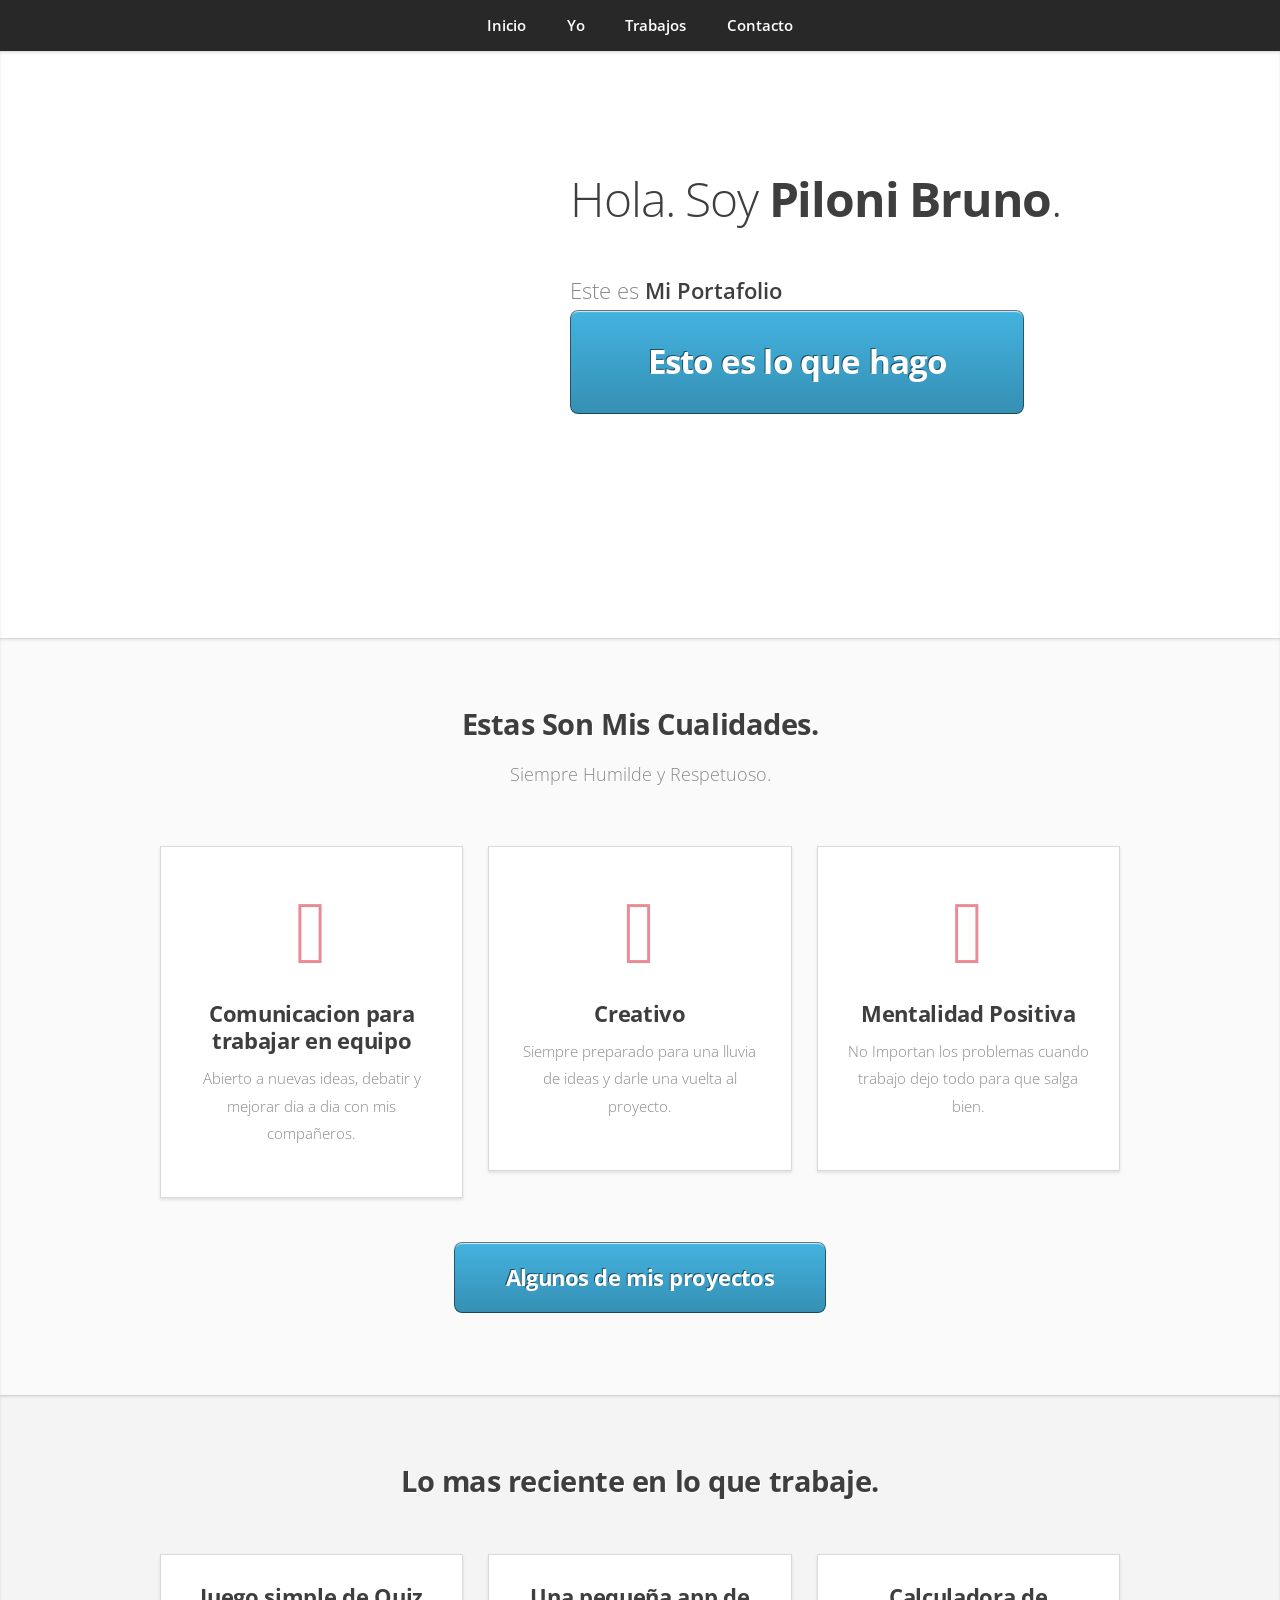
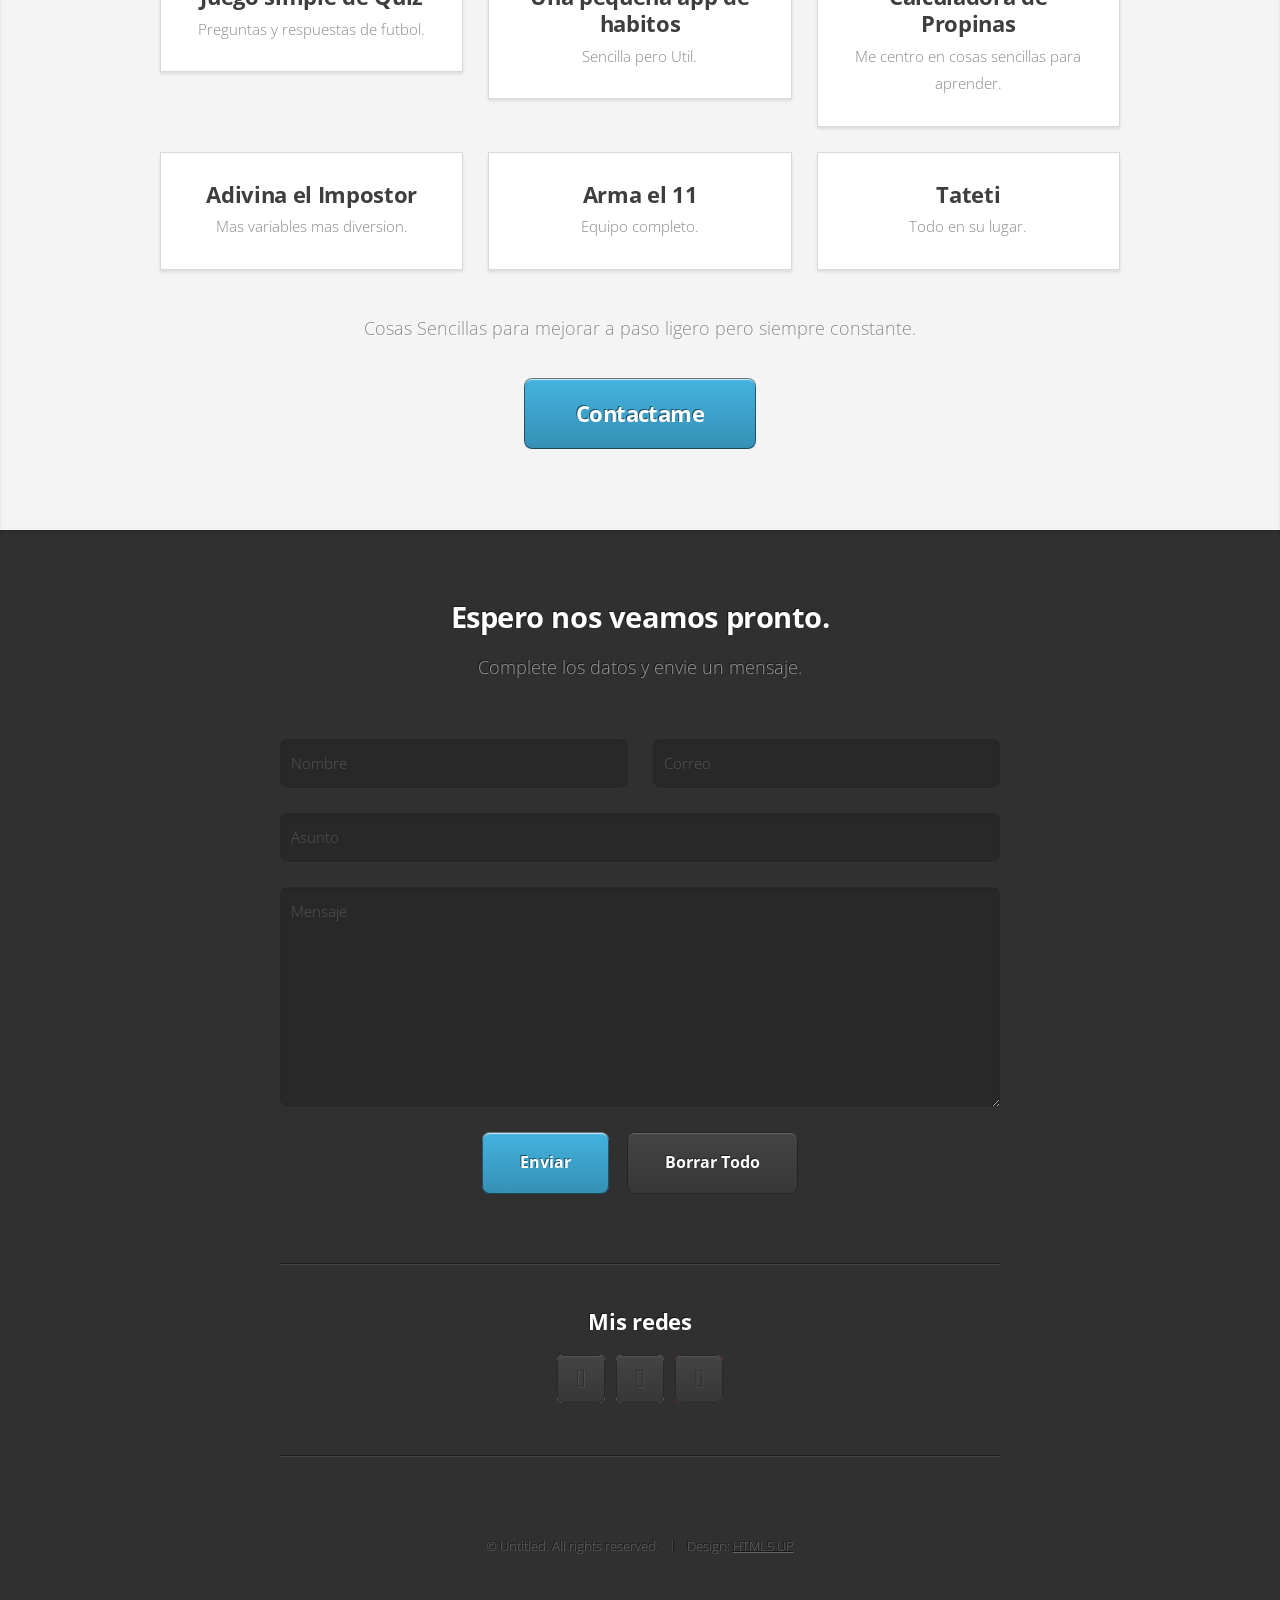
==== commit 18651e81: "Link Instagram, GitHub and email icons and remove other social icons (6af27b7d2965594fe57aecc0)" ====
--- a/index.html
+++ b/index.html
@@ -170,24 +170,9 @@
 							<hr />
 							<h3>Mis redes</h3>
 							<ul class="social">
-								<li><a href="#" class="icon brands fa-twitter"><span class="label">Twitter</span></a></li>
-								<li><a href="#" class="icon brands fa-facebook-f"><span class="label">Facebook</span></a></li>
-								<li><a href="#" class="icon brands fa-dribbble"><span class="label">Dribbble</span></a></li>
-								<li><a href="#" class="icon brands fa-linkedin-in"><span class="label">LinkedIn</span></a></li>
-								<li><a href="#" class="icon brands fa-tumblr"><span class="label">Tumblr</span></a></li>
-								<li><a href="#" class="icon brands fa-google-plus"><span class="label">Google+</span></a></li>
-								<li><a href="#" class="icon brands fa-github"><span class="label">Github</span></a></li>
-								<!--
-								<li><a href="#" class="icon solid fa-rss"><span>RSS</span></a></li>
-								<li><a href="#" class="icon brands fa-instagram"><span>Instagram</span></a></li>
-								<li><a href="#" class="icon brands fa-foursquare"><span>Foursquare</span></a></li>
-								<li><a href="#" class="icon brands fa-skype"><span>Skype</span></a></li>
-								<li><a href="#" class="icon brands fa-soundcloud"><span>Soundcloud</span></a></li>
-								<li><a href="#" class="icon brands fa-youtube"><span>YouTube</span></a></li>
-								<li><a href="#" class="icon brands fa-blogger"><span>Blogger</span></a></li>
-								<li><a href="#" class="icon brands fa-flickr"><span>Flickr</span></a></li>
-								<li><a href="#" class="icon brands fa-vimeo"><span>Vimeo</span></a></li>
-								-->
+								<li><a href="https://www.instagram.com/bruno_piloni_12/" target="_blank" rel="noopener" class="icon brands fa-instagram"><span class="label">Instagram</span></a></li>
+								<li><a href="https://github.com/BrunoPiloni1905" target="_blank" rel="noopener" class="icon brands fa-github"><span class="label">Github</span></a></li>
+								<li><a href="mailto:brunoapiloni19@gmail.com" class="icon solid fa-envelope"><span class="label">Gmail</span></a></li>
 							</ul>
 							<hr />
 						</div>
--- a/assets/css/main.css
+++ b/assets/css/main.css
@@ -1847,6 +1847,10 @@
 					background-color: #FAFAFA;
 				}
 
+				ul.social li a.fa-envelope {
+					background-color: #EA4335;
+				}
+
 				ul.social li a.fa-rss {
 					background-color: #F2600B;
 				}
